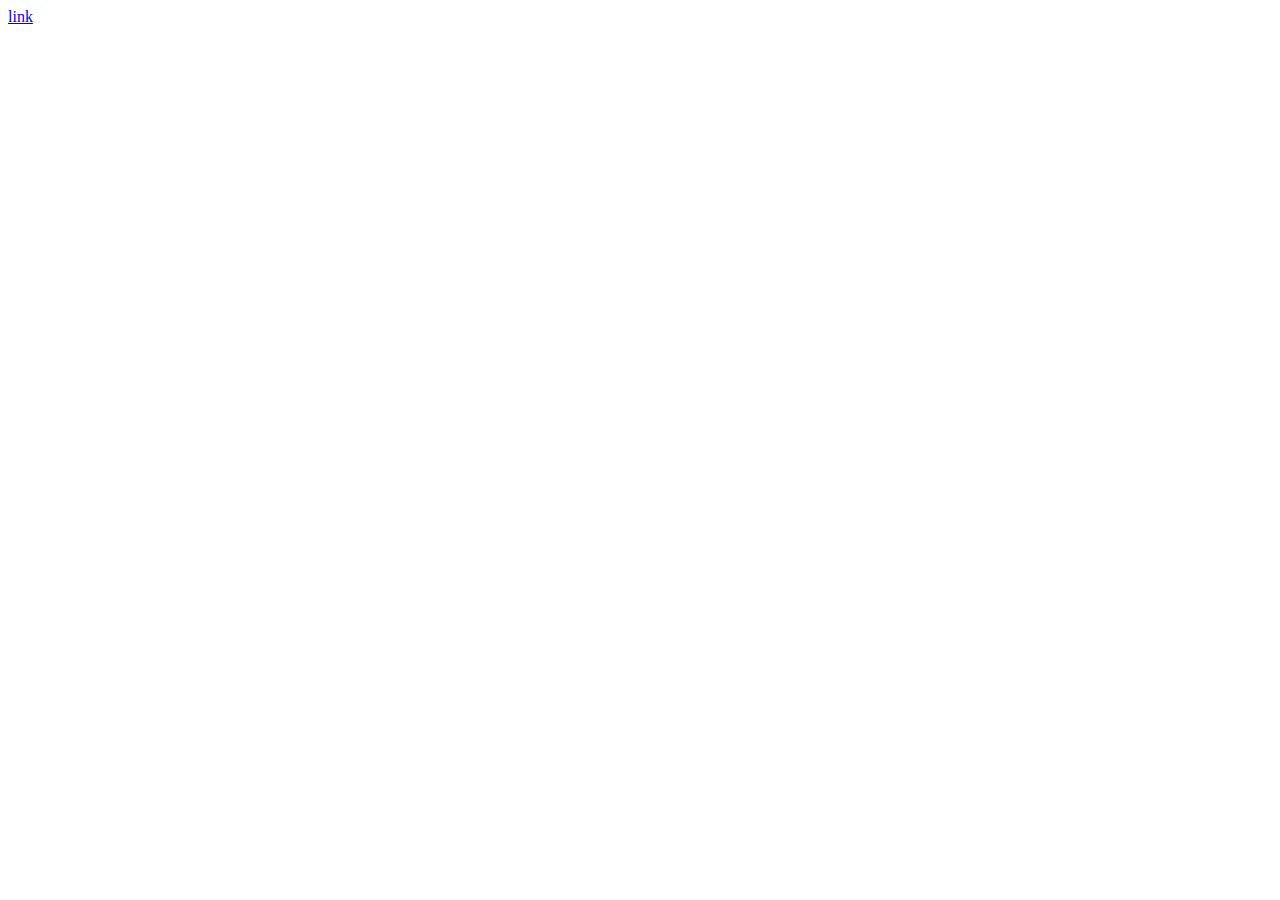
==== index.html @ eca397df "first commit" ====
<!DOCTYPE html>
<html lang="en">
<head>
    <meta charset="UTF-8">
    <meta http-equiv="X-UA-Compatible" content="IE=edge">
    <meta name="viewport" content="width=!ч, initial-scale=1.0">
    <title>Document</title>
</head>
<body>
    <header>
        <a href="#">link</a>
        <a href="#"></a>
    </header>
    <main></main>
    <footer>

    </footer>
</body>
</html>
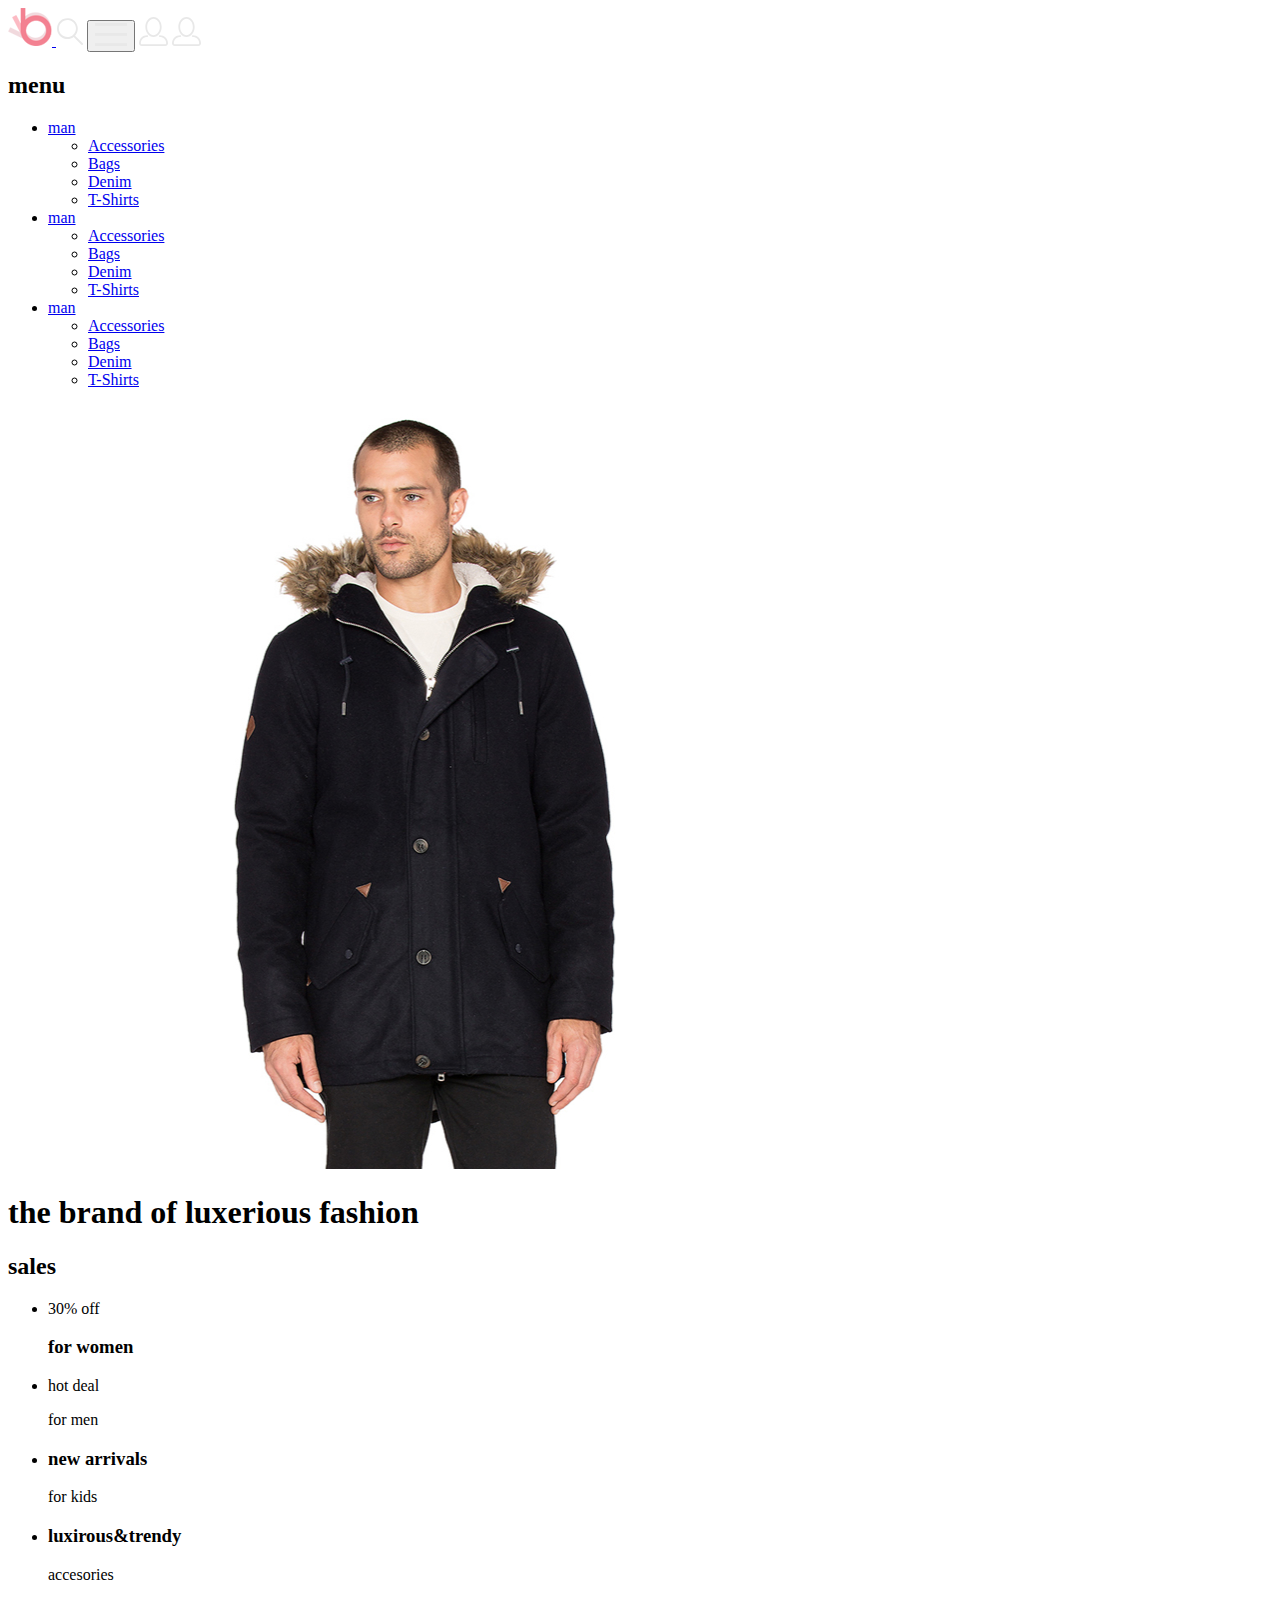
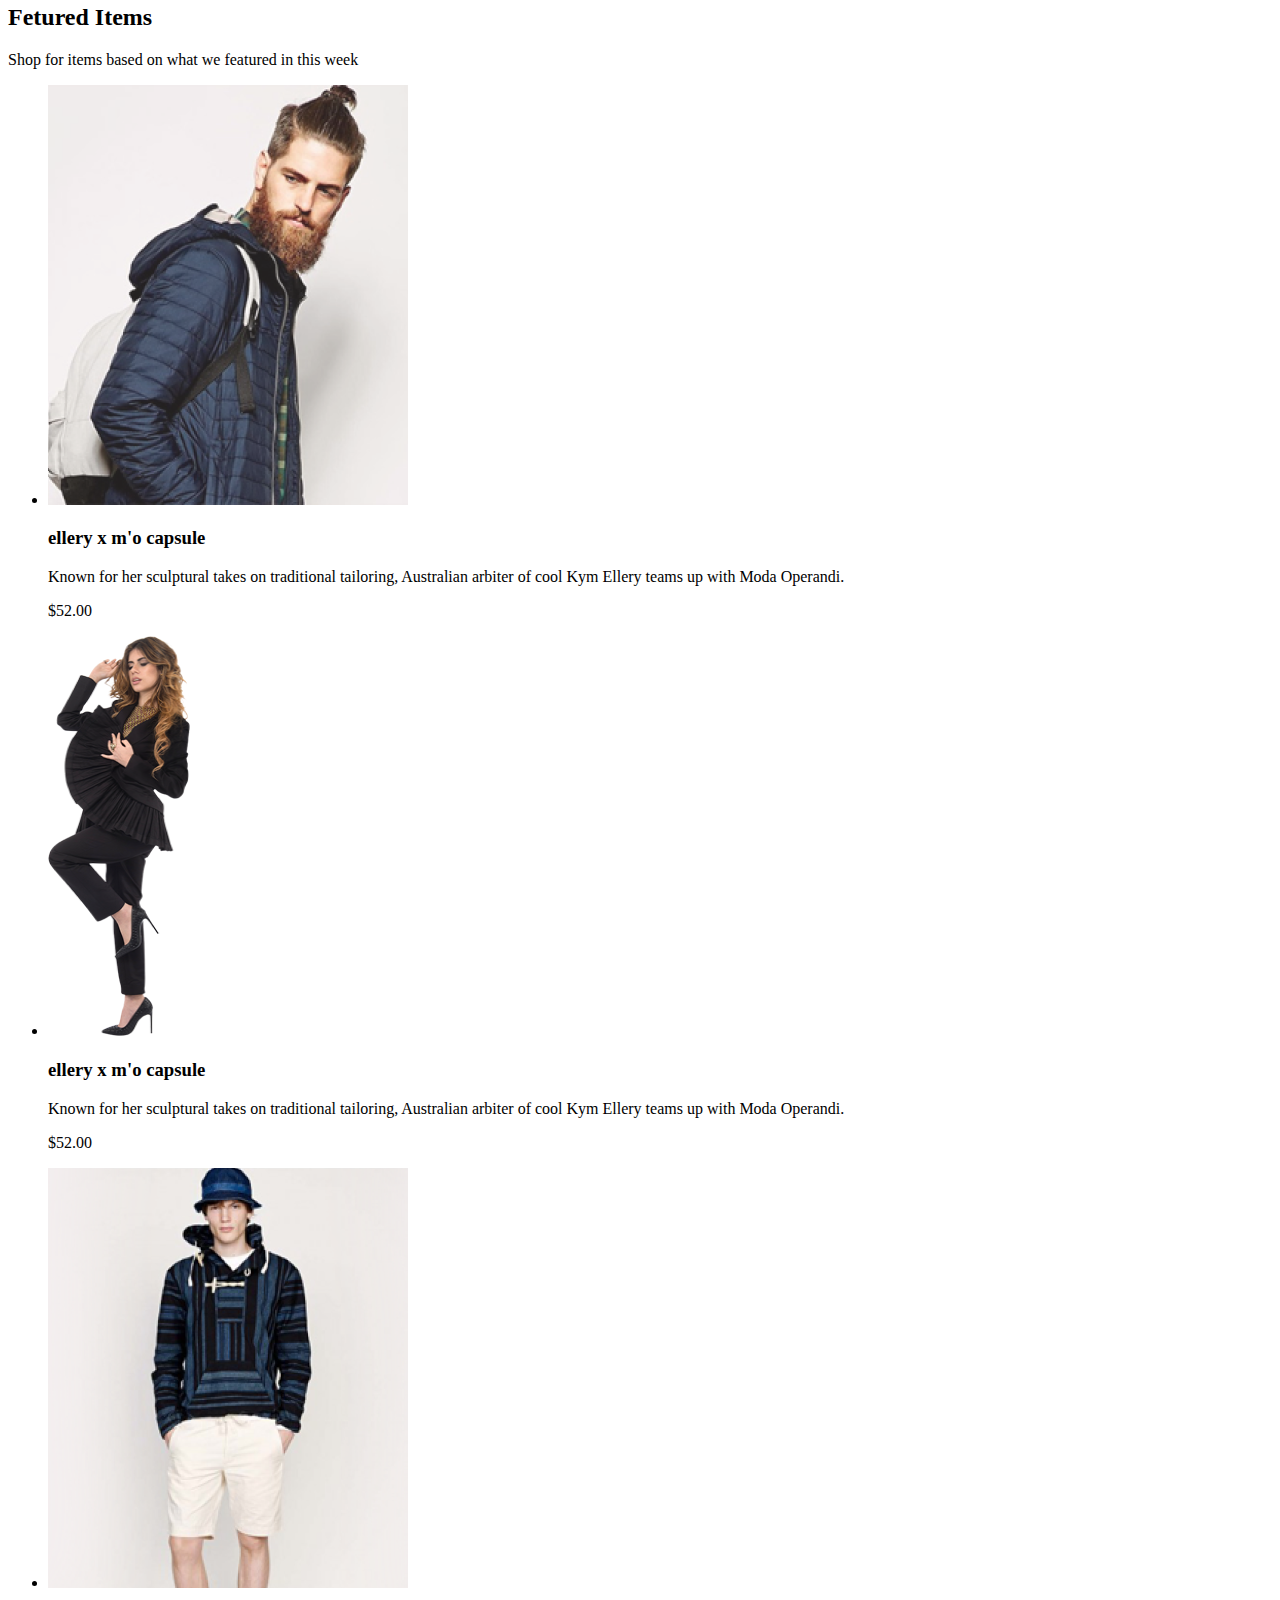
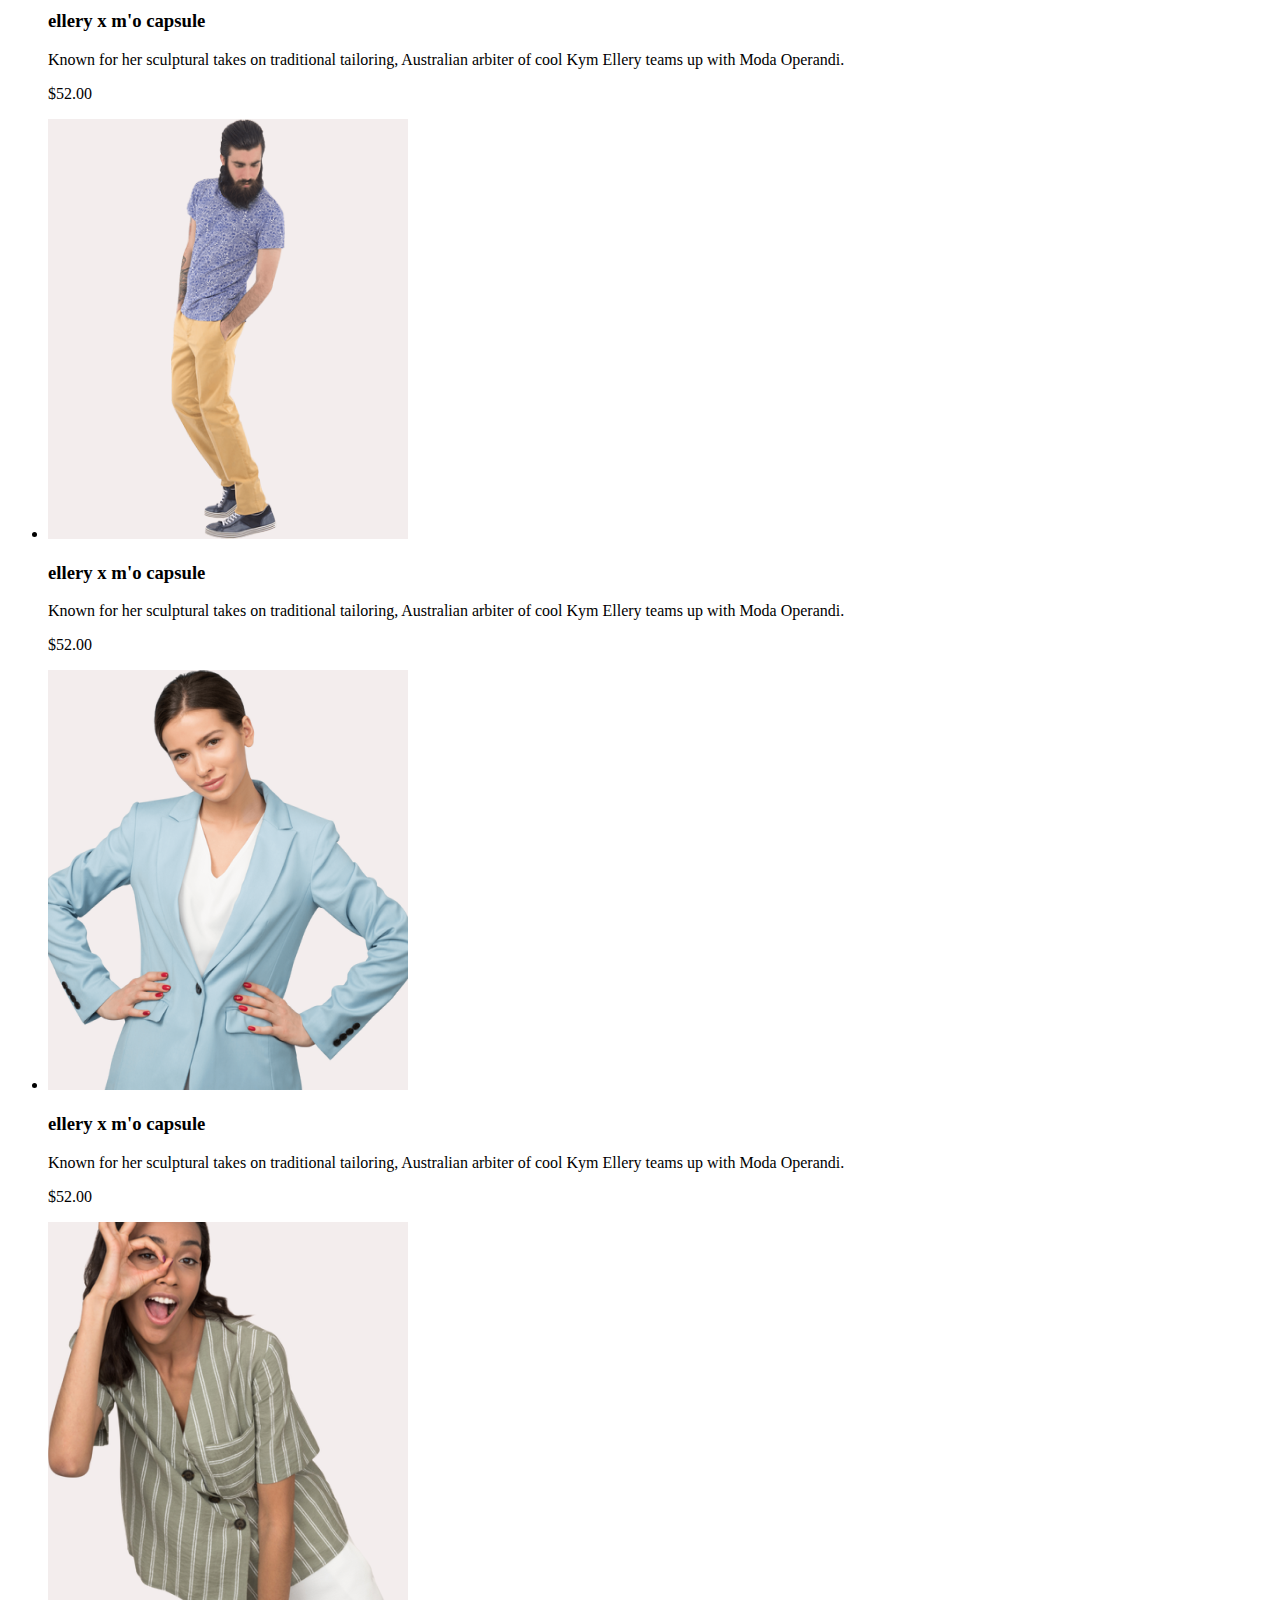
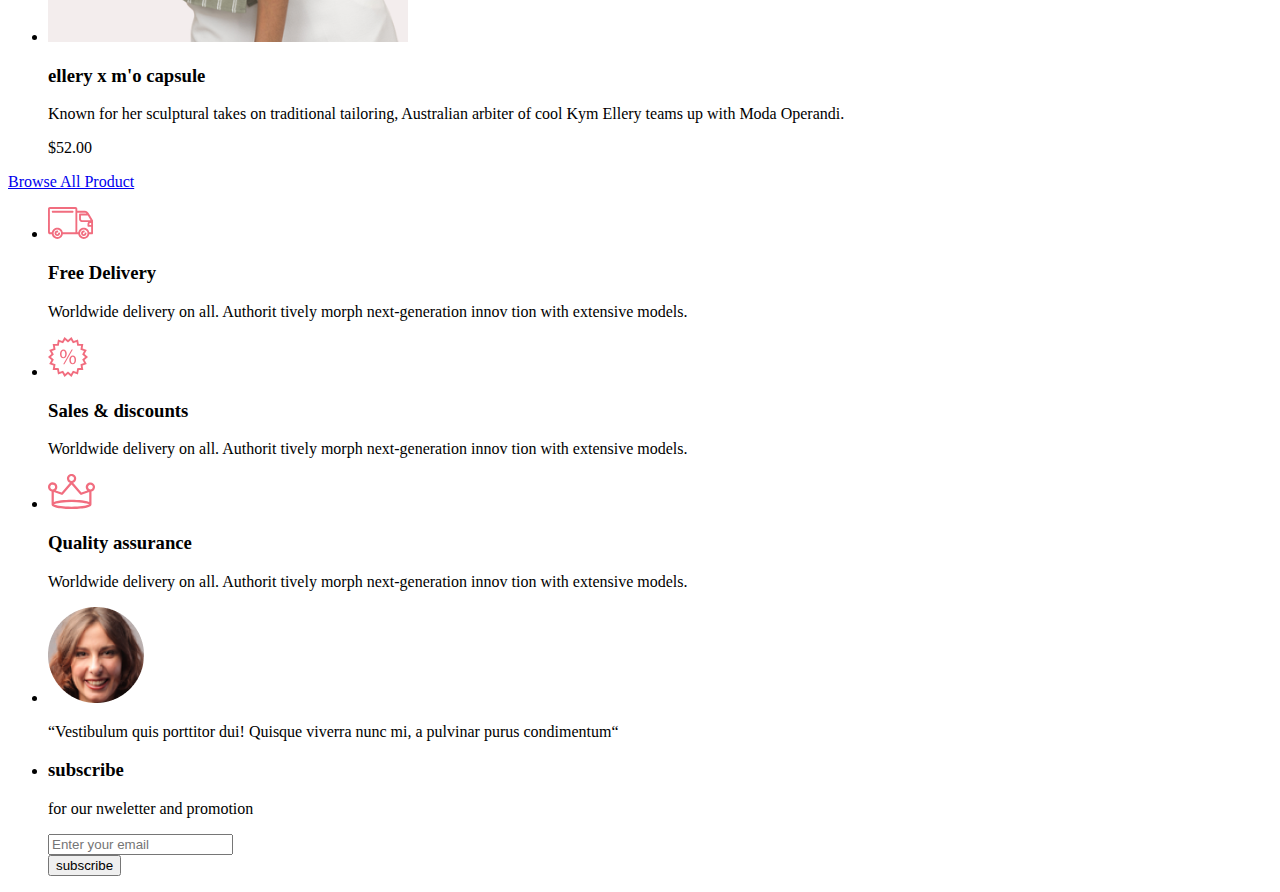
==== commit 2f29af76: "change index.html, add pic" ====
--- a/index.html
+++ b/index.html
@@ -3,17 +3,155 @@
 <head>
     <meta charset="UTF-8">
     <meta http-equiv="X-UA-Compatible" content="IE=edge">
-    <meta name="viewport" content="width=!ч, initial-scale=1.0">
+    <meta name="viewport" content="width=device-width, initial-scale=1.0">
     <title>Document</title>
 </head>
 <body>
     <header>
-        <a href="#">link</a>
-        <a href="#"></a>
+        <a href="#">
+            <img src="./img/logo.svg" alt="logo">
+        </a>
+        <img src="./img/loupe.svg" alt="loupe">
+        <button><img src="./img/burger.svg" alt="burger"></button>
+        <a href="#"><img src="./img/person.svg" alt="person"></a>
+        <a href="#"><img src="./img/person.svg" alt="basket"></a>
+        <nav>
+            <h2>menu</h2>
+            <ul>
+                <li>
+                    <a href="#">man</a>
+                    <ul>
+                        <li><a href="#">Accessories</a></li>
+                        <li><a href="#">Bags</a></li>
+                        <li><a href="#">Denim</a></li>
+                        <li><a href="#">T-Shirts</a></li>
+                    </ul>
+                </li>
+                <li>
+                    <a href="#">man</a>
+                    <ul>
+                        <li><a href="#">Accessories</a></li>
+                        <li><a href="#">Bags</a></li>
+                        <li><a href="#">Denim</a></li>
+                        <li><a href="#">T-Shirts</a></li>
+                    </ul>
+                </li>
+                <li>
+                    <a href="#">man</a>
+                    <ul>
+                        <li><a href="#">Accessories</a></li>
+                        <li><a href="#">Bags</a></li>
+                        <li><a href="#">Denim</a></li>
+                        <li><a href="#">T-Shirts</a></li>
+                    </ul>
+                </li>
+            </ul>
+        </nav>
     </header>
-    <main></main>
+    <main>
+        <section>
+            <img src="./img/man.jpg" alt="man">
+            <h1>the brand of luxerious fashion</h1>
+        </section>
+        <section>
+            <h2>sales</h2>
+            <ul>
+                <li>
+                    <p>30% off</p>
+                    <h3>for women</h3>
+                </li>
+                <li>
+                    <p>hot deal</p>
+                    <p>for men</p>
+                </li>
+                <li>
+                    <h3>new arrivals</h3>
+                    <p>for kids</p>
+                </li>
+                <li>
+                    <h3>luxirous&trendy</h3>
+                    <p>accesories</p>                    
+                </li>
+            </ul>
+        </section>
+        <section>
+            <h2>Fetured Items</h2>
+            <p>Shop for items based on what we featured in this week</p>
+            <ul>
+                <li>
+                    <img src="./img/showcase1.png" alt="product-1">
+                    <h3>ellery x m'o capsule</h3>
+                    <p>Known for her sculptural takes on traditional tailoring, Australian arbiter of cool Kym Ellery teams up with Moda Operandi.</p>
+                    <p>$52.00</p>
+                </li>
+                <li>
+                    <img src="./img/showcase2.png" alt="product-2">
+                    <h3>ellery x m'o capsule</h3>
+                    <p>Known for her sculptural takes on traditional tailoring, Australian arbiter of cool Kym Ellery teams up with Moda Operandi.</p>
+                    <p>$52.00</p>
+                </li>
+                <li>
+                    <img src="./img/showcase3.png" alt="product-3">
+                    <h3>ellery x m'o capsule</h3>
+                    <p>Known for her sculptural takes on traditional tailoring, Australian arbiter of cool Kym Ellery teams up with Moda Operandi.</p>
+                    <p>$52.00</p>
+                </li>
+                <li>
+                    <img src="./img/showcase4.png" alt="product-4">
+                    <h3>ellery x m'o capsule</h3>
+                    <p>Known for her sculptural takes on traditional tailoring, Australian arbiter of cool Kym Ellery teams up with Moda Operandi.</p>
+                    <p>$52.00</p>
+                </li>
+                <li>
+                    <img src="./img/showcase5.png" alt="product-5">
+                    <h3>ellery x m'o capsule</h3>
+                    <p>Known for her sculptural takes on traditional tailoring, Australian arbiter of cool Kym Ellery teams up with Moda Operandi.</p>
+                    <p>$52.00</p>
+                </li>
+                <li>
+                    <img src="./img/showcase6.png" alt="product-6">
+                    <h3>ellery x m'o capsule</h3>
+                    <p>Known for her sculptural takes on traditional tailoring, Australian arbiter of cool Kym Ellery teams up with Moda Operandi.</p>
+                    <p>$52.00</p>
+                </li>
+            </ul>
+            <a href="#">Browse All Product</a>
+        </section>
+        <section>
+            <ul>
+                <li>
+                    <img src="./img/car.svg" alt="icon_car">
+                    <h3>Free Delivery</h3>
+                    <p>Worldwide delivery on all. Authorit tively morph next-generation innov tion with extensive models.</p>
+                </li>
+                <li>
+                    <img src="./img/sale.svg" alt="icon_sale">
+                    <h3>Sales & discounts</h3>
+                    <p>Worldwide delivery on all. Authorit tively morph next-generation innov tion with extensive models.</p>
+                </li>
+                <li>
+                    <img src="./img/crown.svg" alt="icon_crown">
+                    <h3>Quality assurance</h3>
+                    <P>Worldwide delivery on all. Authorit tively morph next-generation innov tion with extensive models.</p>
+                </li>
+            </ul>
+        </section>
+    </main>
     <footer>
-
+        <ul>
+            <li>
+                <img src="./img/woman.png" alt="icon_woman">
+                <p>“Vestibulum quis porttitor dui! Quisque viverra nunc mi, a pulvinar purus condimentum“</p>
+            </li>
+            <li>
+                <h3>subscribe</h3>
+                <p>for our nweletter and promotion</p>
+                <div class="message_block">
+                    <input class="data" type="text" placeholder="Enter your email"><br>
+                    <button class="send" type="subscribe">subscribe</button>
+                </div>
+            </li>
+        </ul>
     </footer>
 </body>
 </html>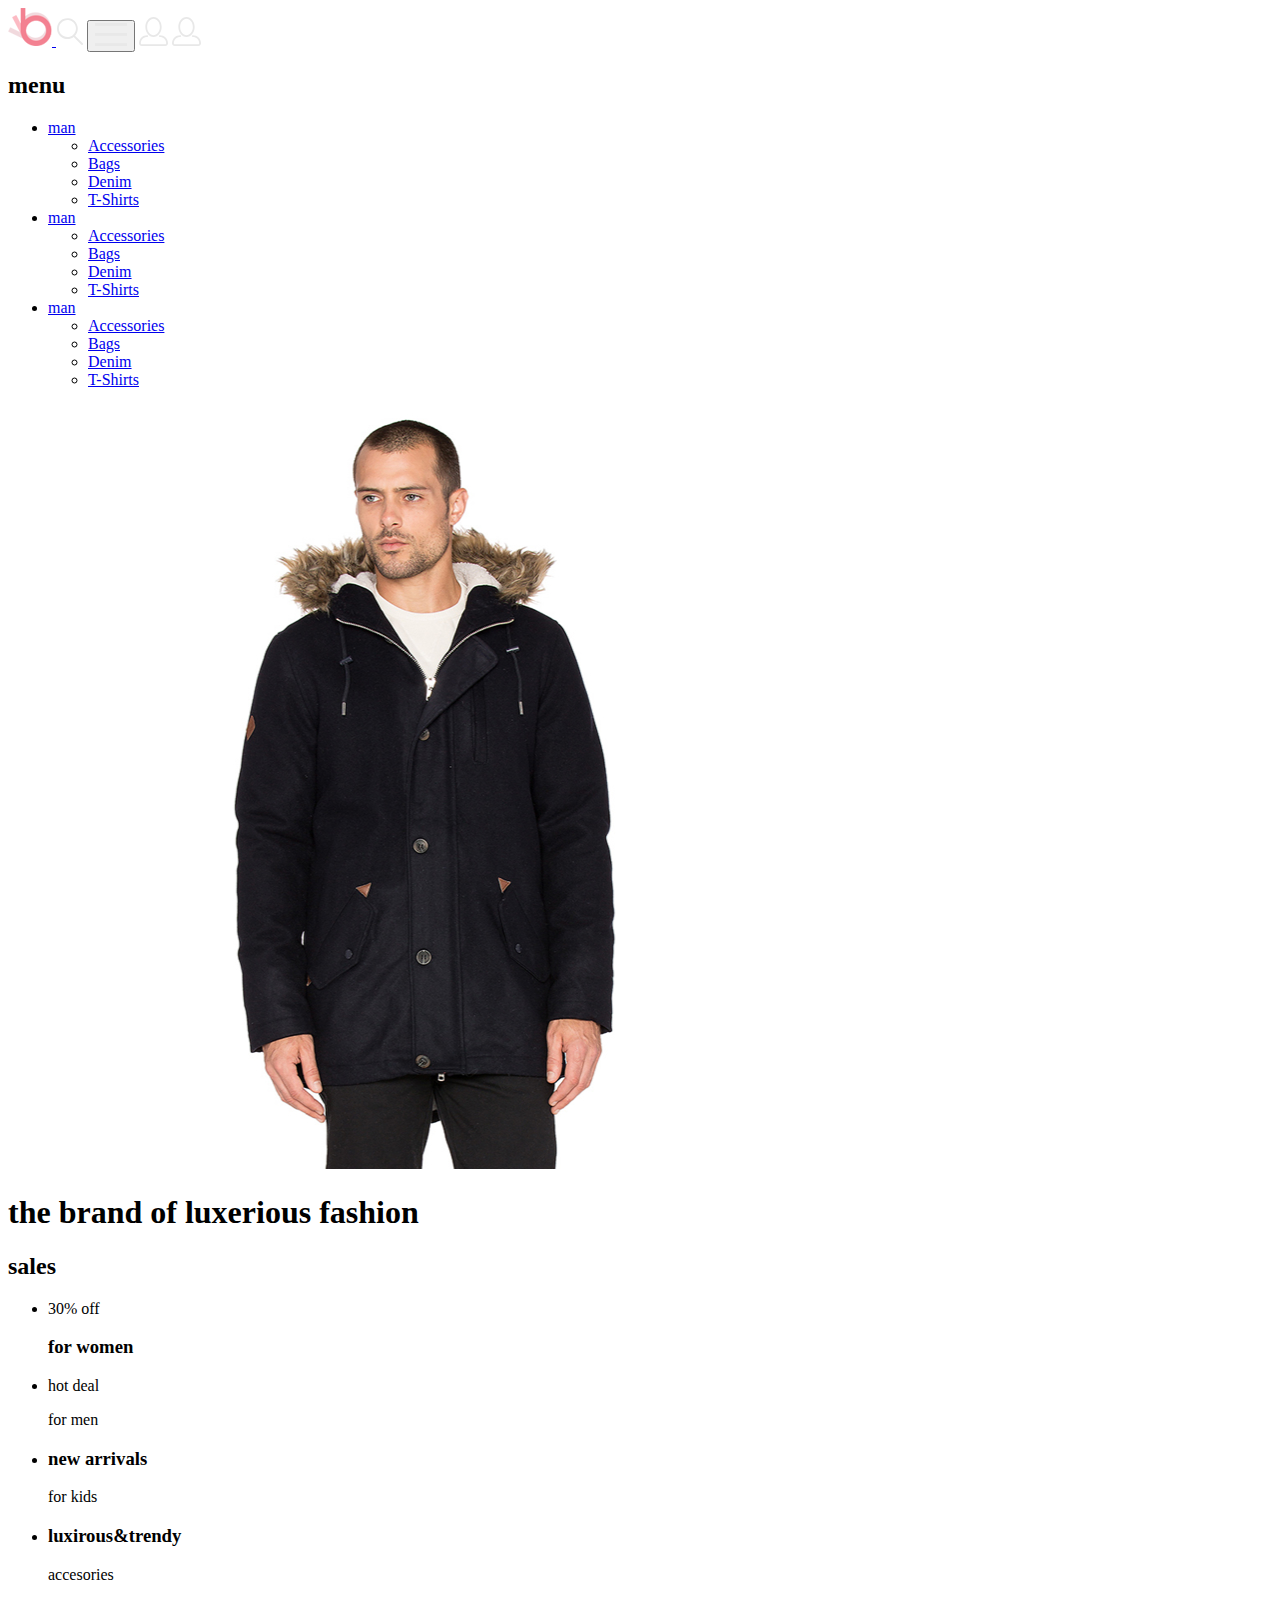
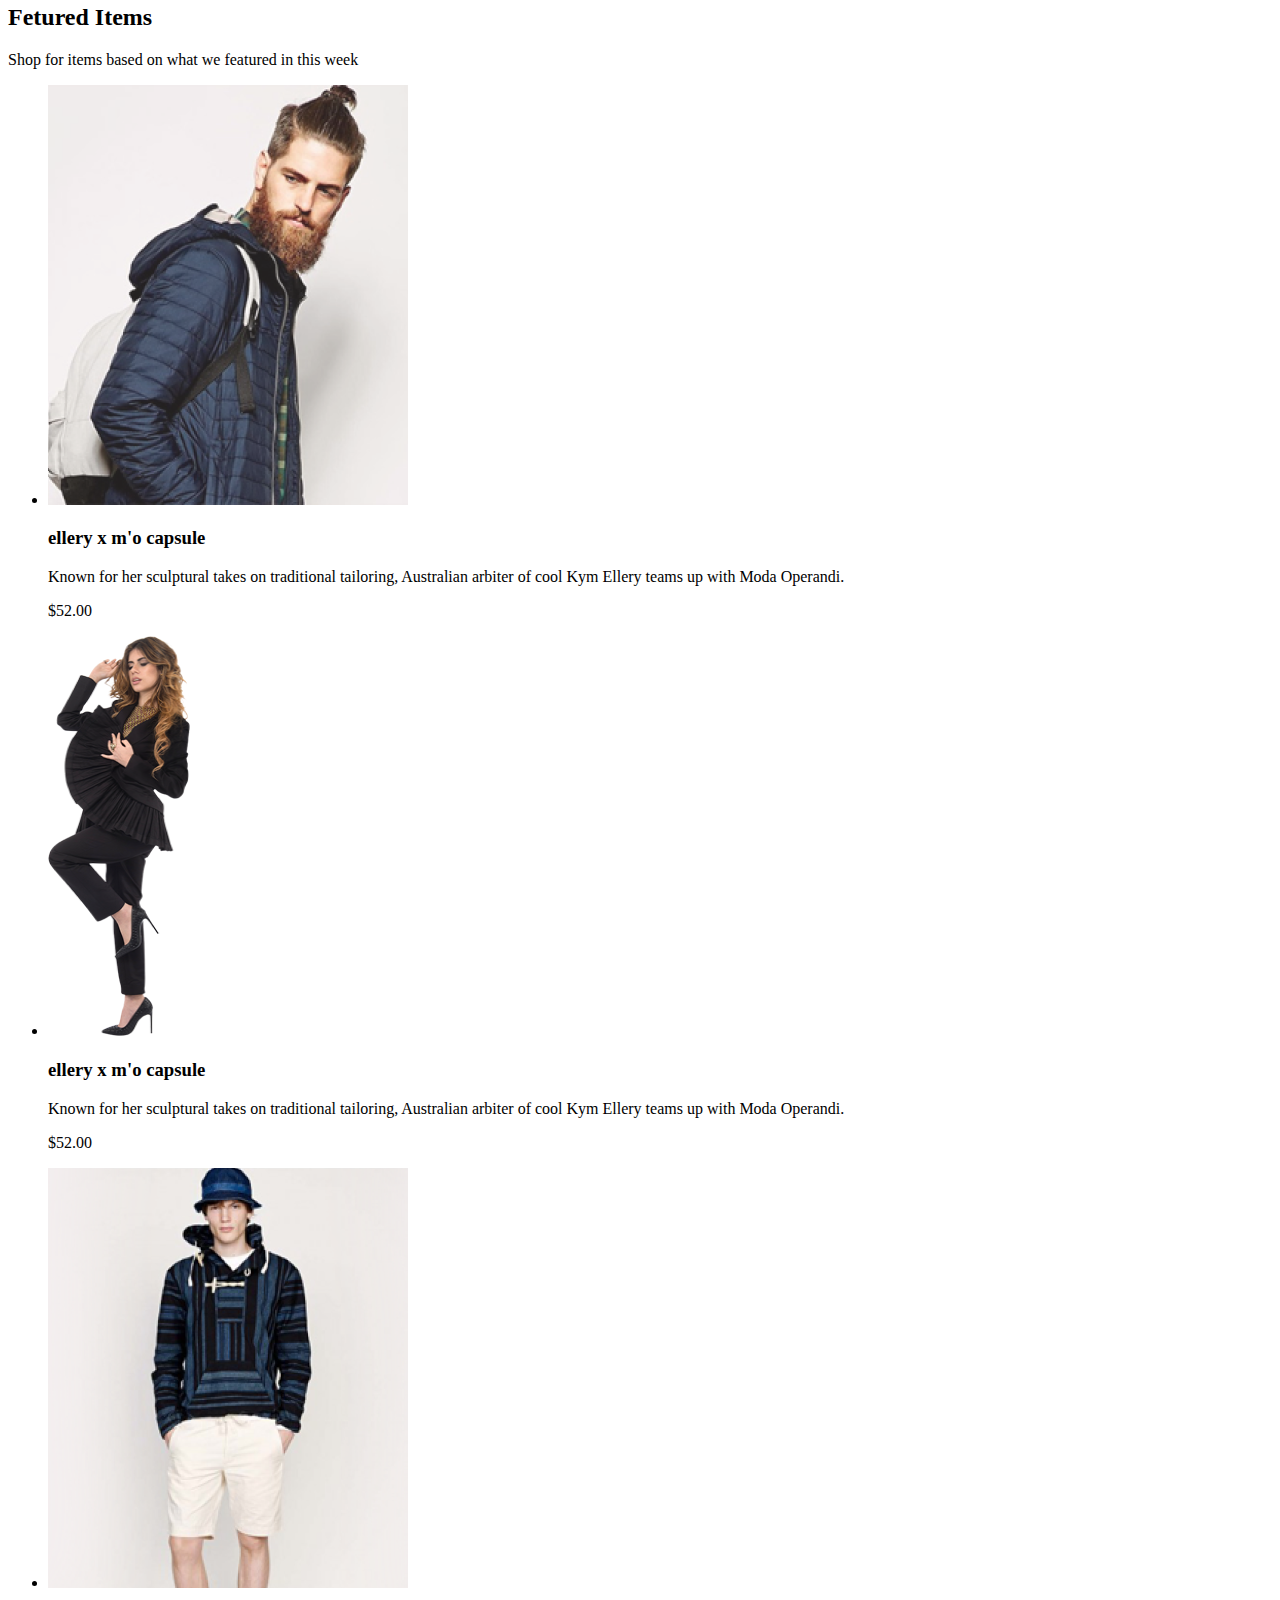
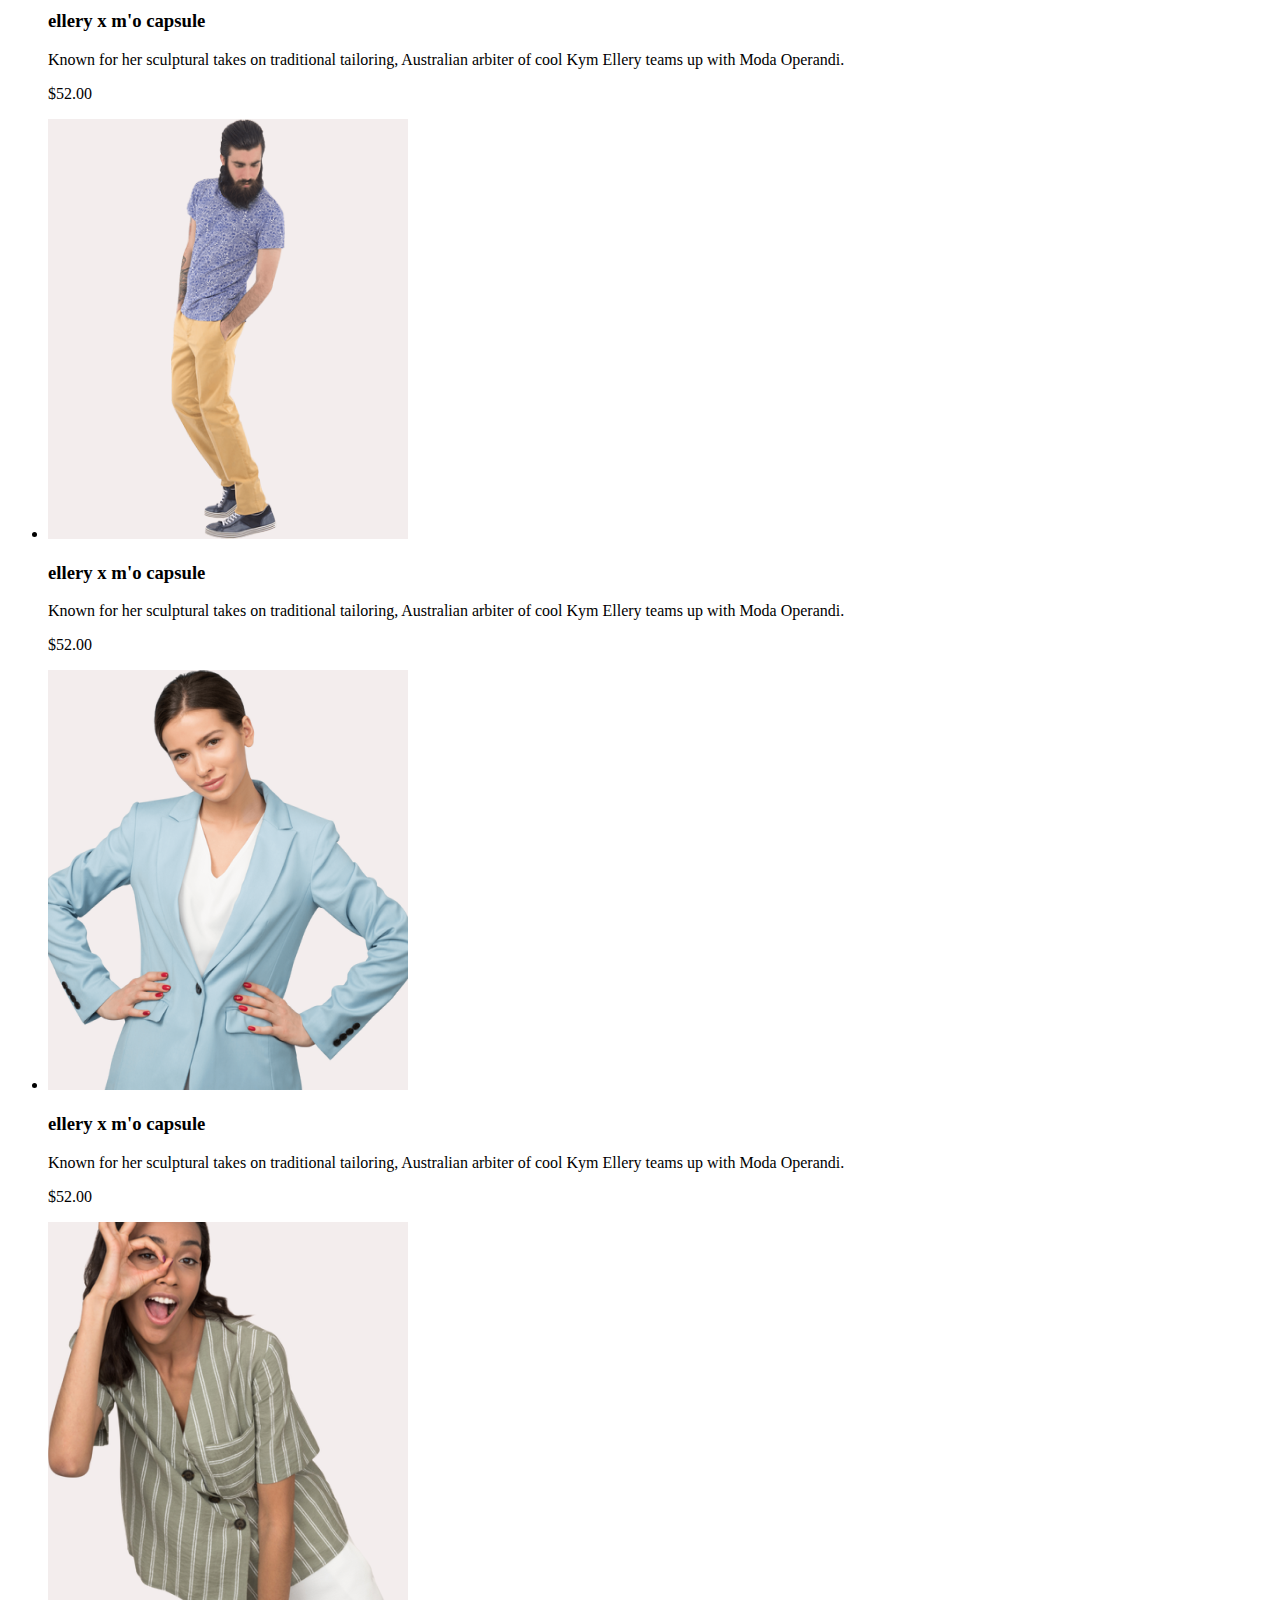
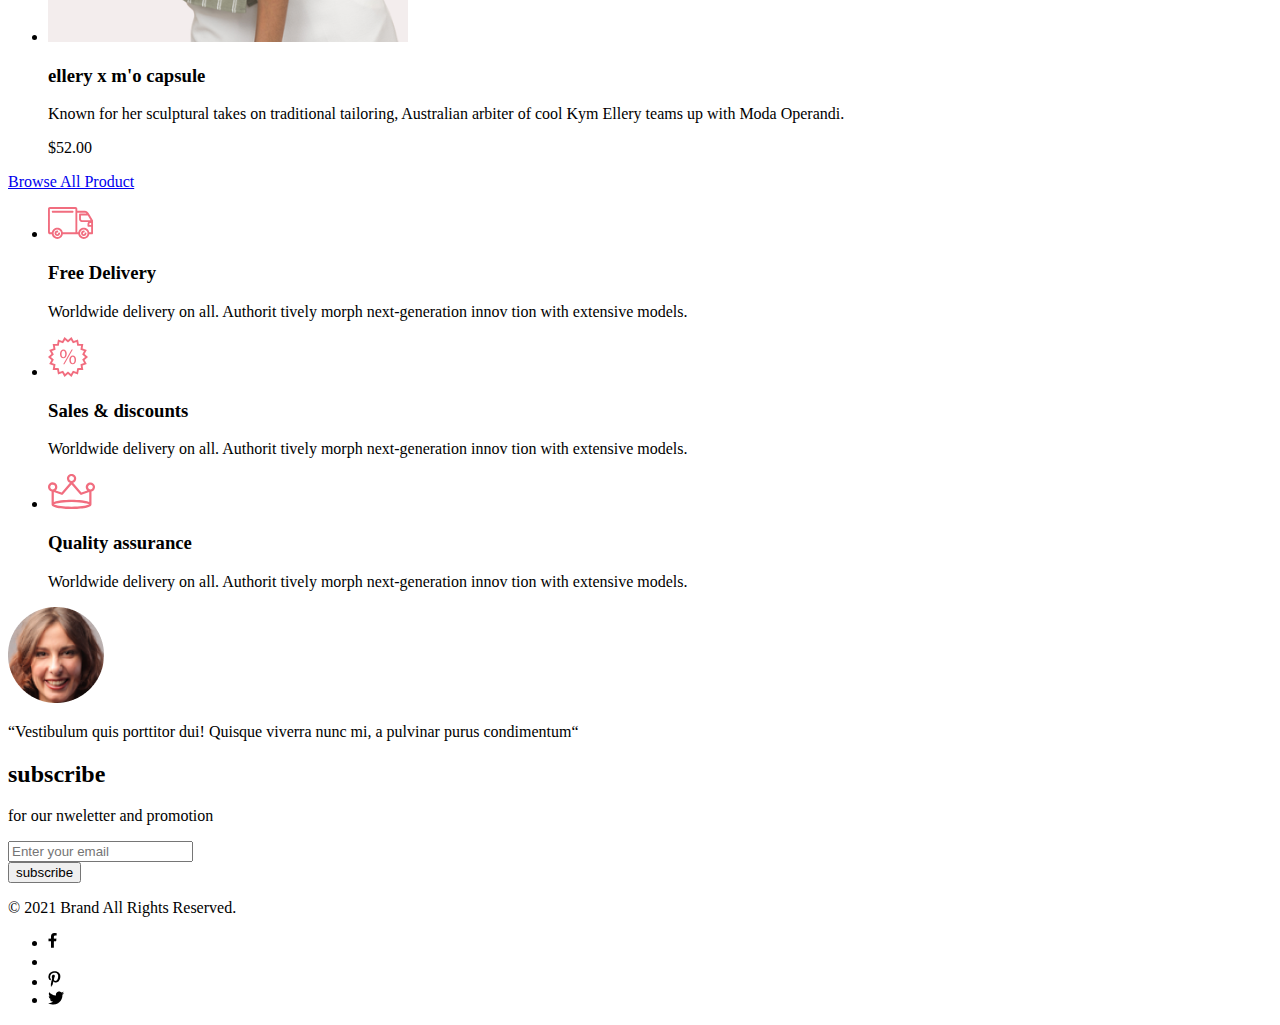
==== commit c3cf1f65: "add logos in foter/ file index.html" ====
--- a/index.html
+++ b/index.html
@@ -138,20 +138,29 @@
         </section>
     </main>
     <footer>
-        <ul>
-            <li>
-                <img src="./img/woman.png" alt="icon_woman">
-                <p>“Vestibulum quis porttitor dui! Quisque viverra nunc mi, a pulvinar purus condimentum“</p>
-            </li>
-            <li>
-                <h3>subscribe</h3>
-                <p>for our nweletter and promotion</p>
-                <div class="message_block">
-                    <input class="data" type="text" placeholder="Enter your email"><br>
-                    <button class="send" type="subscribe">subscribe</button>
-                </div>
-            </li>
-        </ul>
+            <img src="./img/woman.png" alt="icon_woman">
+            <p>“Vestibulum quis porttitor dui! Quisque viverra nunc mi, a pulvinar purus condimentum“</p>
+            <h2>subscribe</h2>
+            <p>for our nweletter and promotion</p>
+            <div class="message_block">
+                <input class="data" type="text" placeholder="Enter your email"><br>
+                <button class="send" type="subscribe">subscribe</button>
+            </div>
+            <p>© 2021  Brand  All Rights Reserved.</p>
+            <ul>
+                <li>
+                    <a href="#"></a> <img src="./img/face.jpg" alt="facebook">
+                </li>
+                <li>
+                    <a href="#"></a> <img src="./img/inst.png" alt="inst">
+                </li>
+                <li>
+                    <a href="#"></a> <img src="./img/pint.png" alt="pint">
+                </li>
+                <li>
+                    <a href="#"></a> <img src="./img/twit.png" alt="twit">
+                </li>
+            </ul>
     </footer>
 </body>
 </html>